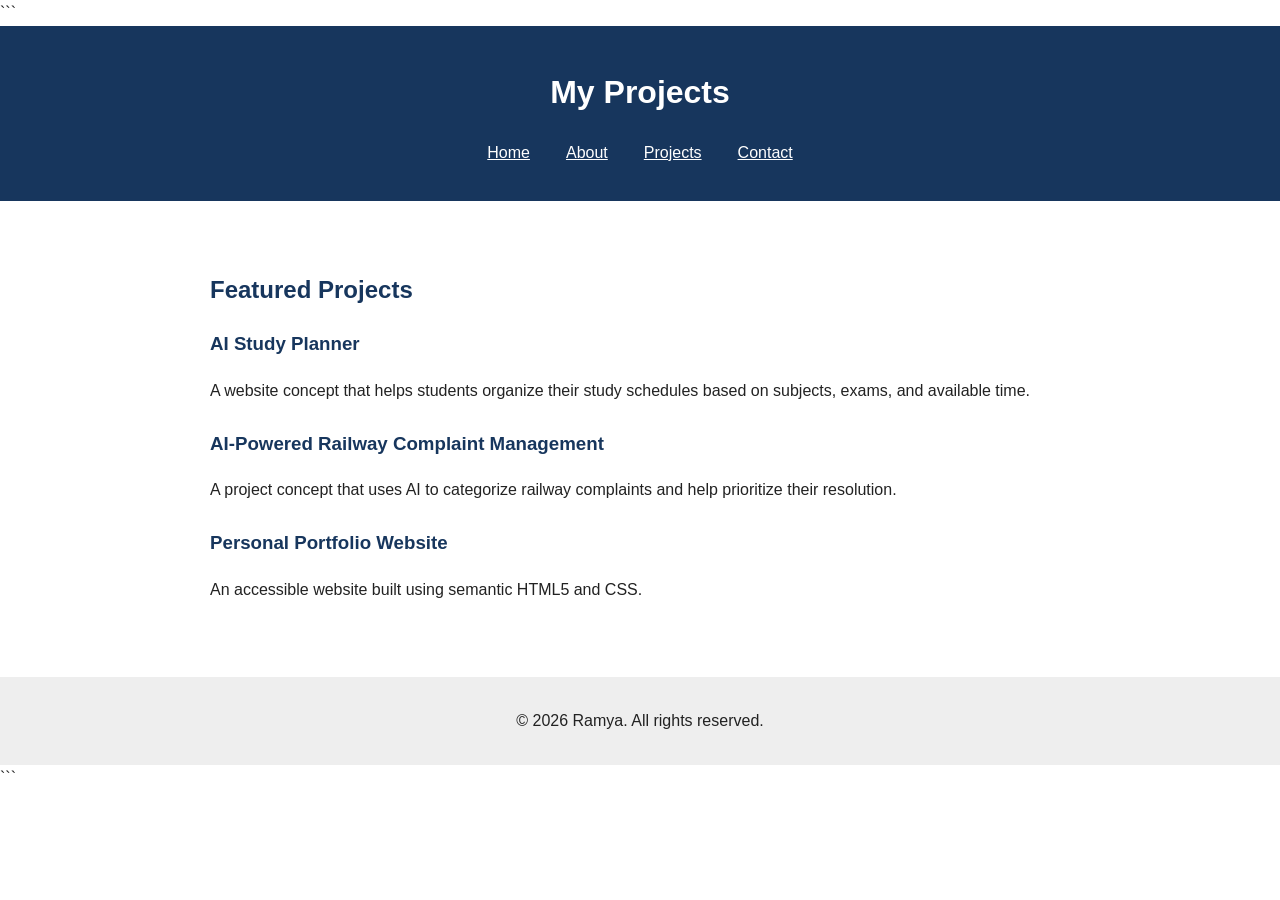
==== projects.html @ c6664b64 "https://github.com/ramyadevisenthilkumar7-jpg/My-portfolio.git" ====
<!DOCTYPE html>

<html lang="en">
<head>
    <meta charset="UTF-8">
    <meta name="viewport" content="width=device-width, initial-scale=1.0">
    <meta name="description" content="Explore Ramya's academic and personal projects in web development and artificial intelligence.">
    <meta name="author" content="Ramya">
    <title>Projects | Ramya's Portfolio</title>
    <link rel="stylesheet" href="style.css">
</head>
<body>

```
<a class="skip-link" href="#main-content">Skip to main content</a>

<header>
    <h1>My Projects</h1>

    <nav aria-label="Main navigation">
        <ul>
            <li><a href="index.html">Home</a></li>
            <li><a href="about.html">About</a></li>
            <li><a href="projects.html" aria-current="page">Projects</a></li>
            <li><a href="contact.html">Contact</a></li>
        </ul>
    </nav>
</header>

<main id="main-content">
    <section aria-labelledby="project-heading">
        <h2 id="project-heading">Featured Projects</h2>

        <article>
            <h3>AI Study Planner</h3>
            <p>A website concept that helps students organize their study schedules based on subjects, exams, and available time.</p>
        </article>

        <article>
            <h3>AI-Powered Railway Complaint Management</h3>
            <p>A project concept that uses AI to categorize railway complaints and help prioritize their resolution.</p>
        </article>

        <article>
            <h3>Personal Portfolio Website</h3>
            <p>An accessible website built using semantic HTML5 and CSS.</p>
        </article>
    </section>
</main>

<footer>
    <p>&copy; 2026 Ramya. All rights reserved.</p>
</footer>
```

</body>
</html>
---- style.css ----
/* Basic page styling */

* {
  box-sizing: border-box;
  }

body {
margin: 0;
font-family: Arial, sans-serif;
font-size: 16px;
line-height: 1.6;
color: #222222;
background-color: #ffffff;
}

/* Header */
header {
background-color: #17365d;
color: #ffffff;
padding: 20px;
text-align: center;
}

/* Navigation */
nav ul {
list-style: none;
padding: 0;
display: flex;
justify-content: center;
flex-wrap: wrap;
gap: 20px;
}

nav a {
color: #ffffff;
text-decoration: underline;
padding: 8px;
}

nav a:hover {
text-decoration: none;
}

/* Keyboard focus */
a:focus-visible,
button:focus-visible,
input:focus-visible,
textarea:focus-visible {
outline: 3px solid #ffbf47;
outline-offset: 4px;
}

/* Skip link */
.skip-link {
position: absolute;
top: -100px;
left: 10px;
background: #ffffff;
color: #000000;
padding: 10px;
z-index: 100;
}

.skip-link:focus {
top: 10px;
}

/* Main content */
main {
max-width: 900px;
margin: 30px auto;
padding: 20px;
}

section,
article {
margin-bottom: 25px;
}

h2,
h3 {
color: #17365d;
}

/* Contact form */
form {
max-width: 600px;
}

form div {
margin-bottom: 20px;
}

label {
display: block;
font-weight: bold;
margin-bottom: 5px;
}

input,
textarea {
width: 100%;
padding: 12px;
border: 1px solid #555555;
border-radius: 4px;
font: inherit;
}

button {
padding: 12px 20px;
background-color: #17365d;
color: #ffffff;
border: 2px solid #17365d;
border-radius: 4px;
font: inherit;
cursor: pointer;
}

button:hover {
background-color: #ffffff;
color: #17365d;
}

/* Footer */
footer {
background-color: #eeeeee;
color: #222222;
text-align: center;
padding: 15px;
margin-top: 30px;
}

/* Mobile layout */
@media (max-width: 600px) {
nav ul {
flex-direction: column;
gap: 8px;
}

```
main {
    padding: 15px;
}
```

}
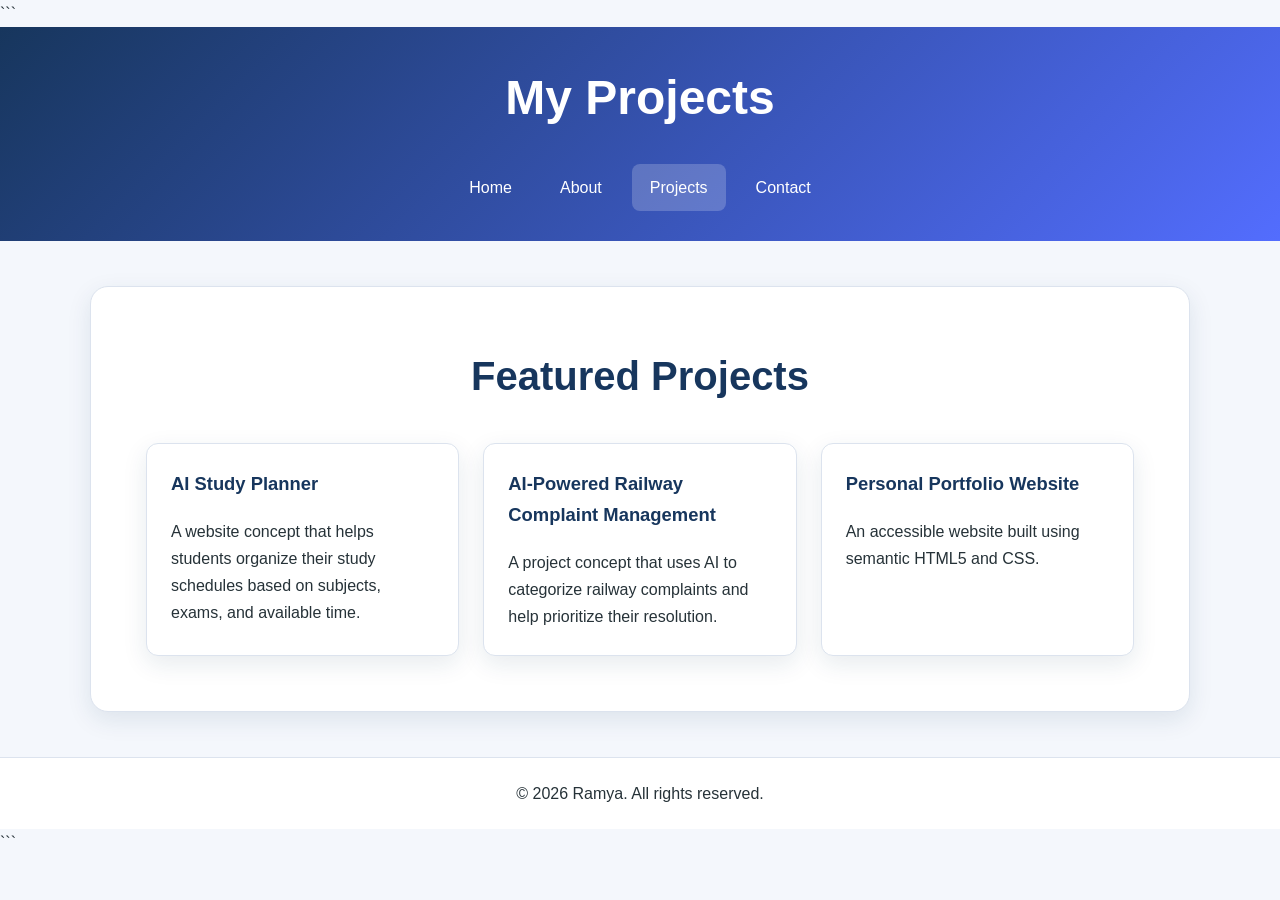
==== commit bcff9d7e: "Improve responsive portfolio design" ====
--- a/projects.html
+++ b/projects.html
@@ -28,23 +28,26 @@
 </header>
 
 <main id="main-content">
-    <section aria-labelledby="project-heading">
-        <h2 id="project-heading">Featured Projects</h2>
+    <section class="projects-section" aria-labelledby="project-heading">
+    <h2 id="project-heading">Featured Projects</h2>
 
-        <article>
+    <div class="projects-grid">
+        <article class="project-card">
             <h3>AI Study Planner</h3>
             <p>A website concept that helps students organize their study schedules based on subjects, exams, and available time.</p>
         </article>
 
-        <article>
+        <article class="project-card">
             <h3>AI-Powered Railway Complaint Management</h3>
             <p>A project concept that uses AI to categorize railway complaints and help prioritize their resolution.</p>
         </article>
 
-        <article>
+        <article class="project-card">
             <h3>Personal Portfolio Website</h3>
             <p>An accessible website built using semantic HTML5 and CSS.</p>
         </article>
+    </div>
+</section>
     </section>
 </main>
 
--- a/style.css
+++ b/style.css
@@ -1,146 +1,354 @@
-/* Basic page styling */
+/* =====================================
+   1. CSS VARIABLES
+===================================== */
+
+:root {
+    --primary: #17365d;
+    --accent: #6c63ff;
+    --background: #f4f7fc;
+    --surface: #ffffff;
+    --text: #263238;
+    --border: #dce3ee;
+    --shadow: 0 8px 25px rgba(23, 54, 93, 0.1);
+}
+
+[data-theme="dark"] {
+    --primary: #a8c7ff;
+    --accent: #b4aaff;
+    --background: #111827;
+    --surface: #1f2937;
+    --text: #f3f4f6;
+    --border: #374151;
+    --shadow: 0 8px 25px rgba(0, 0, 0, 0.2);
+}
+
+
+/* =====================================
+   2. GLOBAL STYLES
+===================================== */
 
 * {
-  box-sizing: border-box;
-  }
+    box-sizing: border-box;
+}
+
+html {
+    scroll-behavior: smooth;
+}
 
 body {
-margin: 0;
-font-family: Arial, sans-serif;
-font-size: 16px;
-line-height: 1.6;
-color: #222222;
-background-color: #ffffff;
-}
-
-/* Header */
+    margin: 0;
+    font-family: Arial, Helvetica, sans-serif;
+    font-size: 16px;
+    line-height: 1.7;
+    color: var(--text);
+    background: var(--background);
+    transition: background-color 0.3s, color 0.3s;
+}
+
+img {
+    max-width: 100%;
+    height: auto;
+}
+
+a {
+    color: var(--accent);
+    overflow-wrap: anywhere;
+}
+
+a:focus-visible,
+button:focus-visible {
+    outline: 3px solid #ffbf47;
+    outline-offset: 4px;
+}
+
+
+/* =====================================
+   3. SKIP LINK
+===================================== */
+
+.skip-link {
+    position: absolute;
+    top: -100px;
+    left: 10px;
+    z-index: 1000;
+    padding: 10px 15px;
+    color: #000;
+    background: #fff;
+}
+
+.skip-link:focus {
+    top: 10px;
+}
+
+
+/* =====================================
+   4. HEADER
+===================================== */
+
 header {
-background-color: #17365d;
-color: #ffffff;
-padding: 20px;
-text-align: center;
-}
-
-/* Navigation */
+    padding: 30px 20px;
+    text-align: center;
+    color: #ffffff;
+    background: linear-gradient(135deg, #17365d, #536dfe);
+}
+
+header h1 {
+    margin: 0;
+    font-size: clamp(2rem, 5vw, 3rem);
+}
+
+
+/* =====================================
+   5. NAVIGATION - FLEXBOX
+===================================== */
+
 nav ul {
-list-style: none;
-padding: 0;
-display: flex;
-justify-content: center;
-flex-wrap: wrap;
-gap: 20px;
+    display: flex;
+    justify-content: center;
+    align-items: center;
+    flex-wrap: wrap;
+    gap: 12px;
+    margin: 25px 0 0;
+    padding: 0;
+    list-style: none;
 }
 
 nav a {
-color: #ffffff;
-text-decoration: underline;
-padding: 8px;
+    display: block;
+    padding: 10px 18px;
+    color: #ffffff;
+    text-decoration: none;
+    border-radius: 8px;
+    transition: background-color 0.3s, transform 0.3s;
+}
+
+nav a:hover,
+nav a[aria-current="page"] {
+    background: rgba(255, 255, 255, 0.2);
 }
 
 nav a:hover {
-text-decoration: none;
-}
-
-/* Keyboard focus */
-a:focus-visible,
-button:focus-visible,
-input:focus-visible,
-textarea:focus-visible {
-outline: 3px solid #ffbf47;
-outline-offset: 4px;
-}
-
-/* Skip link */
-.skip-link {
-position: absolute;
-top: -100px;
-left: 10px;
-background: #ffffff;
-color: #000000;
-padding: 10px;
-z-index: 100;
-}
-
-.skip-link:focus {
-top: 10px;
-}
-
-/* Main content */
+    transform: translateY(-2px);
+}
+
+
+/* =====================================
+   6. MAIN CONTENT
+===================================== */
+
 main {
-max-width: 900px;
-margin: 30px auto;
-padding: 20px;
-}
-
-section,
-article {
-margin-bottom: 25px;
-}
-
-h2,
-h3 {
-color: #17365d;
-}
-
-/* Contact form */
-form {
-max-width: 600px;
-}
-
-form div {
-margin-bottom: 20px;
-}
-
-label {
-display: block;
-font-weight: bold;
-margin-bottom: 5px;
-}
-
-input,
-textarea {
-width: 100%;
-padding: 12px;
-border: 1px solid #555555;
-border-radius: 4px;
-font: inherit;
-}
-
-button {
-padding: 12px 20px;
-background-color: #17365d;
-color: #ffffff;
-border: 2px solid #17365d;
-border-radius: 4px;
-font: inherit;
-cursor: pointer;
-}
-
-button:hover {
-background-color: #ffffff;
-color: #17365d;
-}
-
-/* Footer */
+    width: calc(100% - 32px);
+    max-width: 1100px;
+    margin: 45px auto;
+}
+
+section {
+    padding: clamp(24px, 5vw, 55px);
+    text-align: center;
+    background: var(--surface);
+    border: 1px solid var(--border);
+    border-radius: 18px;
+    box-shadow: var(--shadow);
+}
+
+section h2 {
+    margin-top: 0;
+    color: var(--primary);
+    font-size: clamp(1.7rem, 4vw, 2.5rem);
+}
+
+section p {
+    max-width: 650px;
+    margin: 12px auto;
+}
+
+section a {
+    display: inline-block;
+    margin-top: 20px;
+    padding: 12px 24px;
+    color: #ffffff;
+    background: var(--accent);
+    text-decoration: none;
+    font-weight: bold;
+    border-radius: 8px;
+    transition: transform 0.3s, box-shadow 0.3s;
+}
+
+section a:hover {
+    transform: translateY(-3px);
+    box-shadow: 0 8px 20px rgba(108, 99, 255, 0.25);
+}
+
+
+/* =====================================
+   7. PROJECTS SECTION
+===================================== */
+
+.projects-section {
+    text-align: center;
+}
+
+/* DESKTOP: THREE CARDS IN ONE ROW */
+
+.projects-grid {
+    display: grid;
+    grid-template-columns: repeat(3, minmax(0, 1fr));
+    align-items: stretch;
+    gap: 24px;
+    margin-top: 30px;
+    text-align: left;
+}
+
+/* INDIVIDUAL PROJECT CARD */
+
+.project-card {
+    min-width: 0;
+    padding: 24px;
+    background: var(--surface);
+    border: 1px solid var(--border);
+    border-radius: 12px;
+    box-shadow: var(--shadow);
+    overflow-wrap: anywhere;
+    transition: transform 0.3s, box-shadow 0.3s;
+}
+
+.project-card:hover {
+    transform: translateY(-5px);
+    box-shadow: 0 12px 25px rgba(23, 54, 93, 0.15);
+}
+
+.project-card h3 {
+    margin-top: 0;
+    color: var(--primary);
+    font-size: 1.15rem;
+}
+
+.project-card p {
+    margin-bottom: 0;
+}
+
+
+/* =====================================
+   8. FOOTER
+===================================== */
+
 footer {
-background-color: #eeeeee;
-color: #222222;
-text-align: center;
-padding: 15px;
-margin-top: 30px;
-}
-
-/* Mobile layout */
-@media (max-width: 600px) {
-nav ul {
-flex-direction: column;
-gap: 8px;
-}
-
-```
-main {
-    padding: 15px;
-}
-```
-
-}
+    padding: 22px 15px;
+    text-align: center;
+    color: var(--text);
+    background: var(--surface);
+    border-top: 1px solid var(--border);
+}
+
+footer p {
+    margin: 0;
+}
+
+
+/* =====================================
+   9. TABLET RESPONSIVE DESIGN
+===================================== */
+
+@media screen and (max-width: 900px) {
+
+    main {
+        margin: 30px auto;
+    }
+
+    .projects-grid {
+        grid-template-columns: repeat(2, minmax(0, 1fr));
+        gap: 18px;
+    }
+
+    .project-card {
+        padding: 20px;
+    }
+
+    nav ul {
+        gap: 8px;
+    }
+}
+
+
+/* =====================================
+   10. MOBILE RESPONSIVE DESIGN
+===================================== */
+
+@media screen and (max-width: 600px) {
+
+    body {
+        font-size: 15px;
+    }
+
+    header {
+        padding: 24px 12px;
+    }
+
+    nav ul {
+        flex-direction: column;
+        gap: 5px;
+    }
+
+    nav a {
+        padding: 8px 16px;
+    }
+
+    main {
+        width: calc(100% - 24px);
+        margin: 20px auto;
+    }
+
+    section {
+        padding: 24px 18px;
+    }
+
+    /* MOBILE: ONE CARD PER ROW */
+
+    .projects-grid {
+        grid-template-columns: minmax(0, 1fr);
+        gap: 16px;
+    }
+
+    .project-card {
+        padding: 20px;
+    }
+}
+
+
+/* =====================================
+   11. DARK THEME
+===================================== */
+
+[data-theme="dark"] section,
+[data-theme="dark"] footer {
+    color: var(--text);
+    background: var(--surface);
+    border-color: var(--border);
+}
+
+[data-theme="dark"] section h2,
+[data-theme="dark"] .project-card h3 {
+    color: var(--primary);
+}
+
+[data-theme="dark"] .project-card {
+    color: var(--text);
+    background: var(--surface);
+    border-color: var(--border);
+}
+
+
+/* =====================================
+   12. REDUCED MOTION ACCESSIBILITY
+===================================== */
+
+@media (prefers-reduced-motion: reduce) {
+
+    *,
+    *::before,
+    *::after {
+        scroll-behavior: auto !important;
+        animation-duration: 0.01ms !important;
+        transition-duration: 0.01ms !important;
+    }
+}
